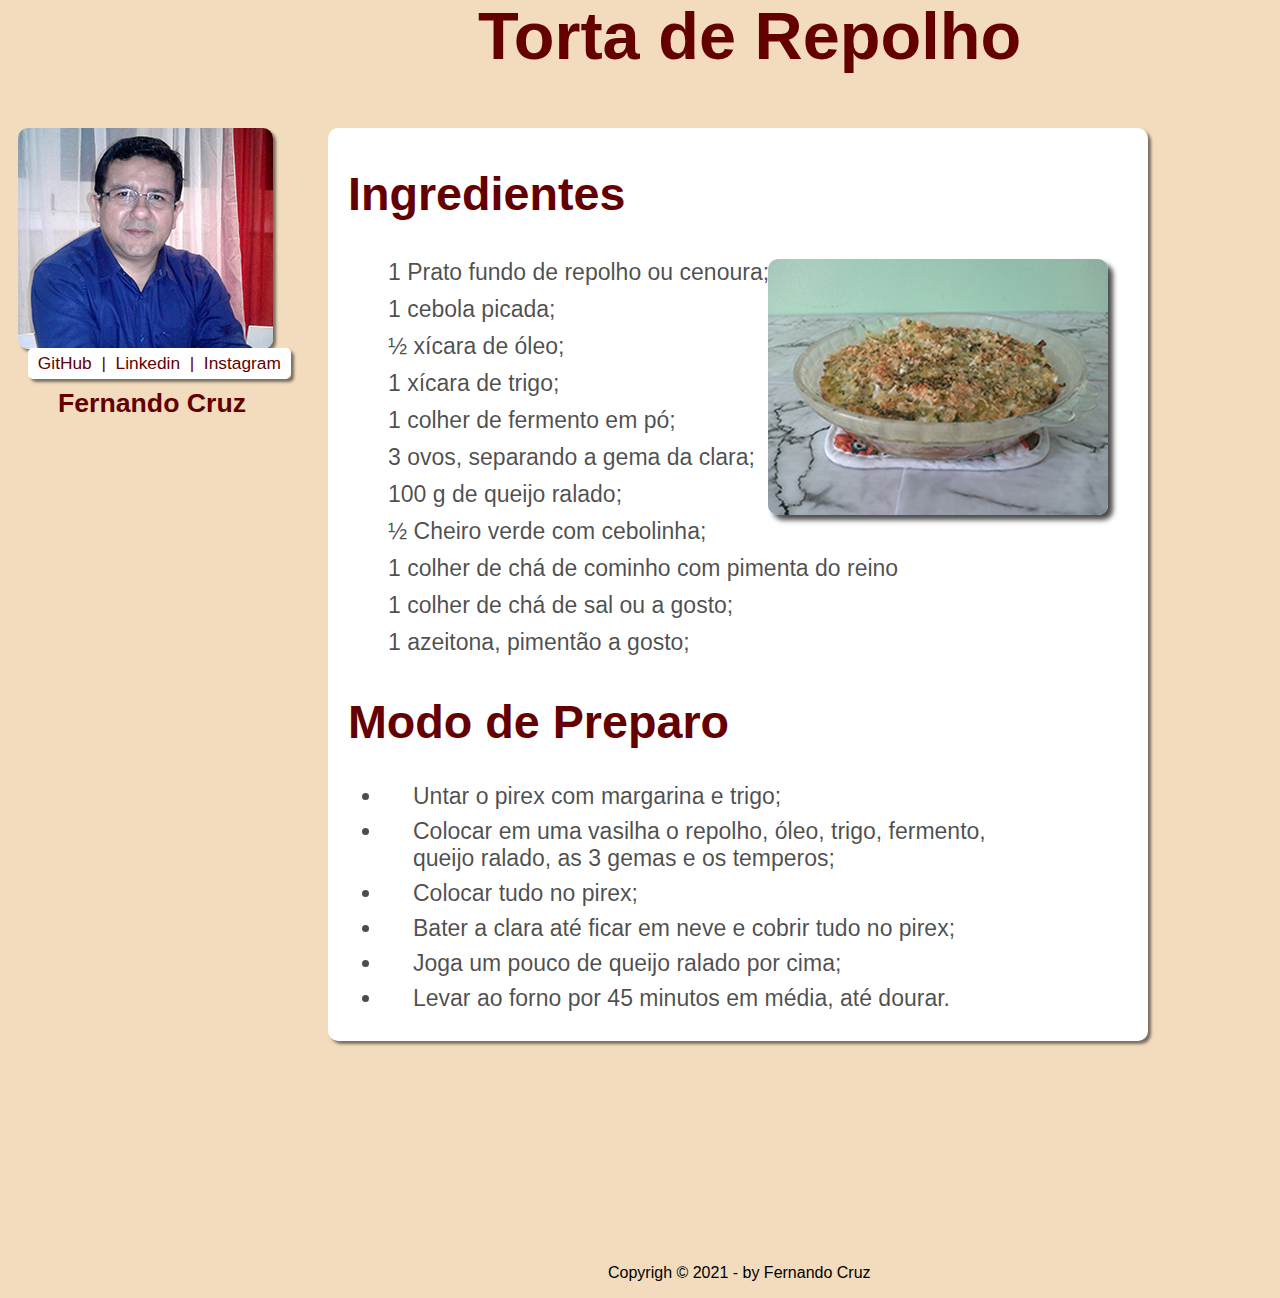
==== index.html @ 3725ded4 "atualizando o html e o css" ====
<!DOCTYPE html>
<html lang="pt-BR">
<head>
    <meta charset="UTF-8">
    <meta http-equiv="X-UA-Compatible" content="IE=edge">
    <meta name="viewport" content="width=device-width, initial-scale=1.0">
    <title>Modelo para receitas</title>
    <link rel="stylesheet" href="estilo.css">
</head>
<body>
    <header id='cabecalho'>
        <h1>Torta de Repolho</h1>
    </header>
    <section id='lado1'>
        <img id='foto01' src="imagens/fernando.jpg" alt="Fernando Cruz">
        <section id=redes-sociais>
            <a href="https://github.com/NandoCruz" target="_blank">&nbsp;GitHub&nbsp;</a> |
            <a href="https://www.linkedin.com/feed/" target="_blank">&nbsp;Linkedin&nbsp;</a> |
            <a href="https://www.instagram.com/fernandocruz2408" target="_blank">&nbsp;Instagram&nbsp;</a>
        </section>
        <h3>Fernando Cruz</h3>
    </section>
    <section id='corpo'>
        <div id='texto01'>
            <h2>Ingredientes</h2>

            <img id='foto02' src="imagens/tortaDeRepolho.jpg" alt="Torta de Repolho">

            <p>1 Prato fundo de repolho ou cenoura;</p>
            <p>1 cebola picada;</p>
            <p>½ xícara de óleo;</p>
            <p>1 xícara de trigo;</p>
            <p>1 colher de fermento em pó;</p>
            <p>3 ovos, separando a gema da clara;</p>
            <p>100 g de queijo ralado;</p>
            <p>½ Cheiro verde com cebolinha;</p>
            <p>1 colher de chá de cominho com pimenta do reino</p>
            <p>1 colher de chá de sal ou a gosto;</p>
            <p>1 azeitona, pimentão a gosto;</p>
        </div>

        <div id='texto02'>
            <h2>Modo de Preparo</h2>

            <ul>
                <li id="preparo">Untar o pirex com margarina e trigo;</li><br>
                <li id="preparo">Colocar em uma vasilha o repolho, óleo, trigo, fermento, queijo ralado, as 3 gemas e os temperos;</li><br>
                <li id="preparo">Colocar tudo no pirex;</li><br>
                <li id="preparo">Bater a clara até ficar em neve e cobrir tudo no pirex;</li><br>
                <li id="preparo">Joga um pouco de queijo ralado por cima;</li><br>
                <li id="preparo">Levar ao forno por 45 minutos em média, até dourar.</li><br>
            </ul>
        </div>
    </section>
    <footer id='rodape'>
        <p>Copyrigh &copy; 2021 - by Fernando Cruz</p>
    </footer>

</body>
</html>
---- estilo.css ----
@charset "UTF-8";
@import url('htps: //fonts.googleapis.com/css? family = Allerta | Cantarell | Titillium + Web');

body{
    font-family: 'Titillium Web', sans-serif;
    background: rgba(230, 186, 123, 0.5);
}

/* Titulo da Receita*/
header#cabecalho h1{
    position: absolute;
    font-size: 50pt;
    color: rgb(100, 0, 0);
    text-align: center;
    margin: -10px 0px 0px 470px ;
}

/* minhas redes sociais */
section#redes-sociais{
    position: absolute;
    background: #ffffff;
    border-radius: 5px;
    font-size: 13pt;
    padding: 5px;
    color: rgb(100, 0, 0);
    box-shadow: 3px 3px 3px rgba(0, 0, 0, 0.5);
    margin: 340px 0px 0px 20px;
}

/* tirando a decoração do texto */
section#redes-sociais a{
    color: rgb(100, 0, 0);
    text-decoration: none;
}

 /* Efeito passando o mouse por cima */
section#redes-sociais a:hover{
    font-weight: bold;
    text-decoration: none;
}

/* minha foto */
section#lado1 img#foto01{
    position: absolute;
    margin: 120px 0px 0px 10px;
    border-radius: 10px;
    box-shadow: 3px 3px 3px rgba(0, 0, 0, 0.5);
}

/* meu nome */
section#lado1 h3{
    position: absolute;
    font-size: 20pt;
    color: rgb(100, 0, 0);
    margin: 380px 0px 0px 50px;
}

/* foto do prato */
div#texto01 img#foto02{
    position: absolute;
    margin: 0px 0px 0px 420px;
    border-radius: 10px;
    box-shadow: 5px 5px 5px rgba(0, 0, 0, 0.7);
}

/* Corpo da Receita */
section#corpo{
    position: absolute;
    background: #ffffff;
    border-radius: 10px;
    width: 800px;
    margin: 120px 0px 0px 320px;
    box-shadow: 3px 3px 3px rgba(0, 0, 0, 0.5);
    color: rgb(100, 0, 0);
    padding-left: 20px;
}

/* Titulos */
section#corpo h2{
    font-size: 35pt;
}

/* Ingredientes */
section#corpo p{
    font-size: 23px;
    margin: 10px;
    padding: 0px 0px 0px 30px;
    color: rgba(0, 0, 0, 0.7);
}

/* Modo de preparo */
section#corpo div#texto02 li{
    font-size: 23px;
    margin: -5px;
    padding: 0px 100px 0px 30px;
    color: rgba(0, 0, 0, 0.7);
}

/* Roda pé */
footer#rodape{
    clear: both;
    position: absolute;
    font-size: 12pt;
    text-align: center;
    margin: 1240px 0px 0px 600px;
}
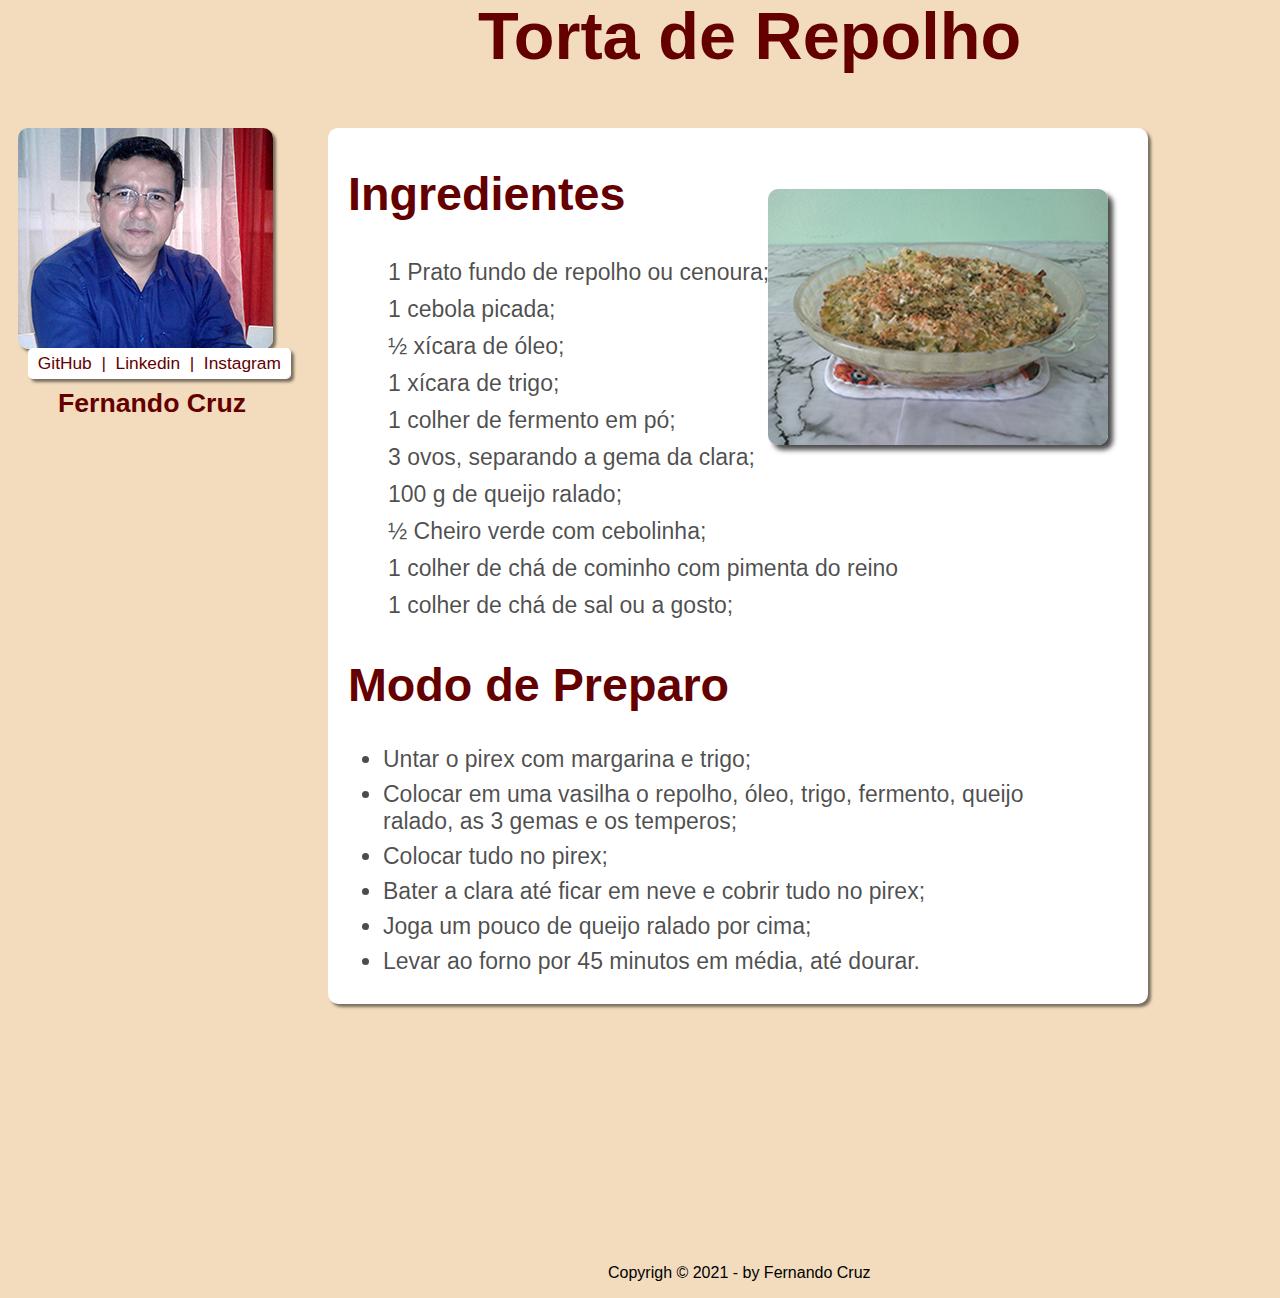
==== commit 36a7147e: "Tirei alguns ingredientes" ====
--- a/index.html
+++ b/index.html
@@ -36,7 +36,7 @@
             <p>½ Cheiro verde com cebolinha;</p>
             <p>1 colher de chá de cominho com pimenta do reino</p>
             <p>1 colher de chá de sal ou a gosto;</p>
-            <p>1 azeitona, pimentão a gosto;</p>
+            
         </div>
 
         <div id='texto02'>
--- a/estilo.css
+++ b/estilo.css
@@ -1,22 +1,24 @@
 @charset "UTF-8";
-@import url('htps: //fonts.googleapis.com/css? family = Allerta | Cantarell | Titillium + Web');
-
-body{
+body {
     font-family: 'Titillium Web', sans-serif;
     background: rgba(230, 186, 123, 0.5);
 }
 
+
 /* Titulo da Receita*/
-header#cabecalho h1{
+
+header#cabecalho h1 {
     position: absolute;
     font-size: 50pt;
     color: rgb(100, 0, 0);
     text-align: center;
-    margin: -10px 0px 0px 470px ;
+    margin: -10px 0px 0px 470px;
 }
 
+
 /* minhas redes sociais */
-section#redes-sociais{
+
+section#redes-sociais {
     position: absolute;
     background: #ffffff;
     border-radius: 5px;
@@ -27,44 +29,56 @@
     margin: 340px 0px 0px 20px;
 }
 
+
 /* tirando a decoração do texto */
-section#redes-sociais a{
+
+section#redes-sociais a {
     color: rgb(100, 0, 0);
     text-decoration: none;
 }
 
- /* Efeito passando o mouse por cima */
-section#redes-sociais a:hover{
+
+/* Efeito passando o mouse por cima */
+
+section#redes-sociais a:hover {
     font-weight: bold;
     text-decoration: none;
 }
 
+
 /* minha foto */
-section#lado1 img#foto01{
+
+section#lado1 img#foto01 {
     position: absolute;
     margin: 120px 0px 0px 10px;
     border-radius: 10px;
     box-shadow: 3px 3px 3px rgba(0, 0, 0, 0.5);
 }
 
+
 /* meu nome */
-section#lado1 h3{
+
+section#lado1 h3 {
     position: absolute;
     font-size: 20pt;
     color: rgb(100, 0, 0);
     margin: 380px 0px 0px 50px;
 }
 
+
 /* foto do prato */
-div#texto01 img#foto02{
+
+div#texto01 img#foto02 {
     position: absolute;
-    margin: 0px 0px 0px 420px;
+    margin: -70px 0px 0px 420px;
     border-radius: 10px;
     box-shadow: 5px 5px 5px rgba(0, 0, 0, 0.7);
 }
 
+
 /* Corpo da Receita */
-section#corpo{
+
+section#corpo {
     position: absolute;
     background: #ffffff;
     border-radius: 10px;
@@ -75,32 +89,40 @@
     padding-left: 20px;
 }
 
+
 /* Titulos */
-section#corpo h2{
+
+section#corpo h2 {
     font-size: 35pt;
 }
 
+
 /* Ingredientes */
-section#corpo p{
+
+section#corpo p {
     font-size: 23px;
     margin: 10px;
     padding: 0px 0px 0px 30px;
     color: rgba(0, 0, 0, 0.7);
 }
 
+
 /* Modo de preparo */
-section#corpo div#texto02 li{
+
+section#corpo div#texto02 li {
     font-size: 23px;
     margin: -5px;
-    padding: 0px 100px 0px 30px;
+    padding: 0px 100px 0px 0px;
     color: rgba(0, 0, 0, 0.7);
 }
 
+
 /* Roda pé */
-footer#rodape{
+
+footer#rodape {
     clear: both;
     position: absolute;
     font-size: 12pt;
     text-align: center;
     margin: 1240px 0px 0px 600px;
-}
+}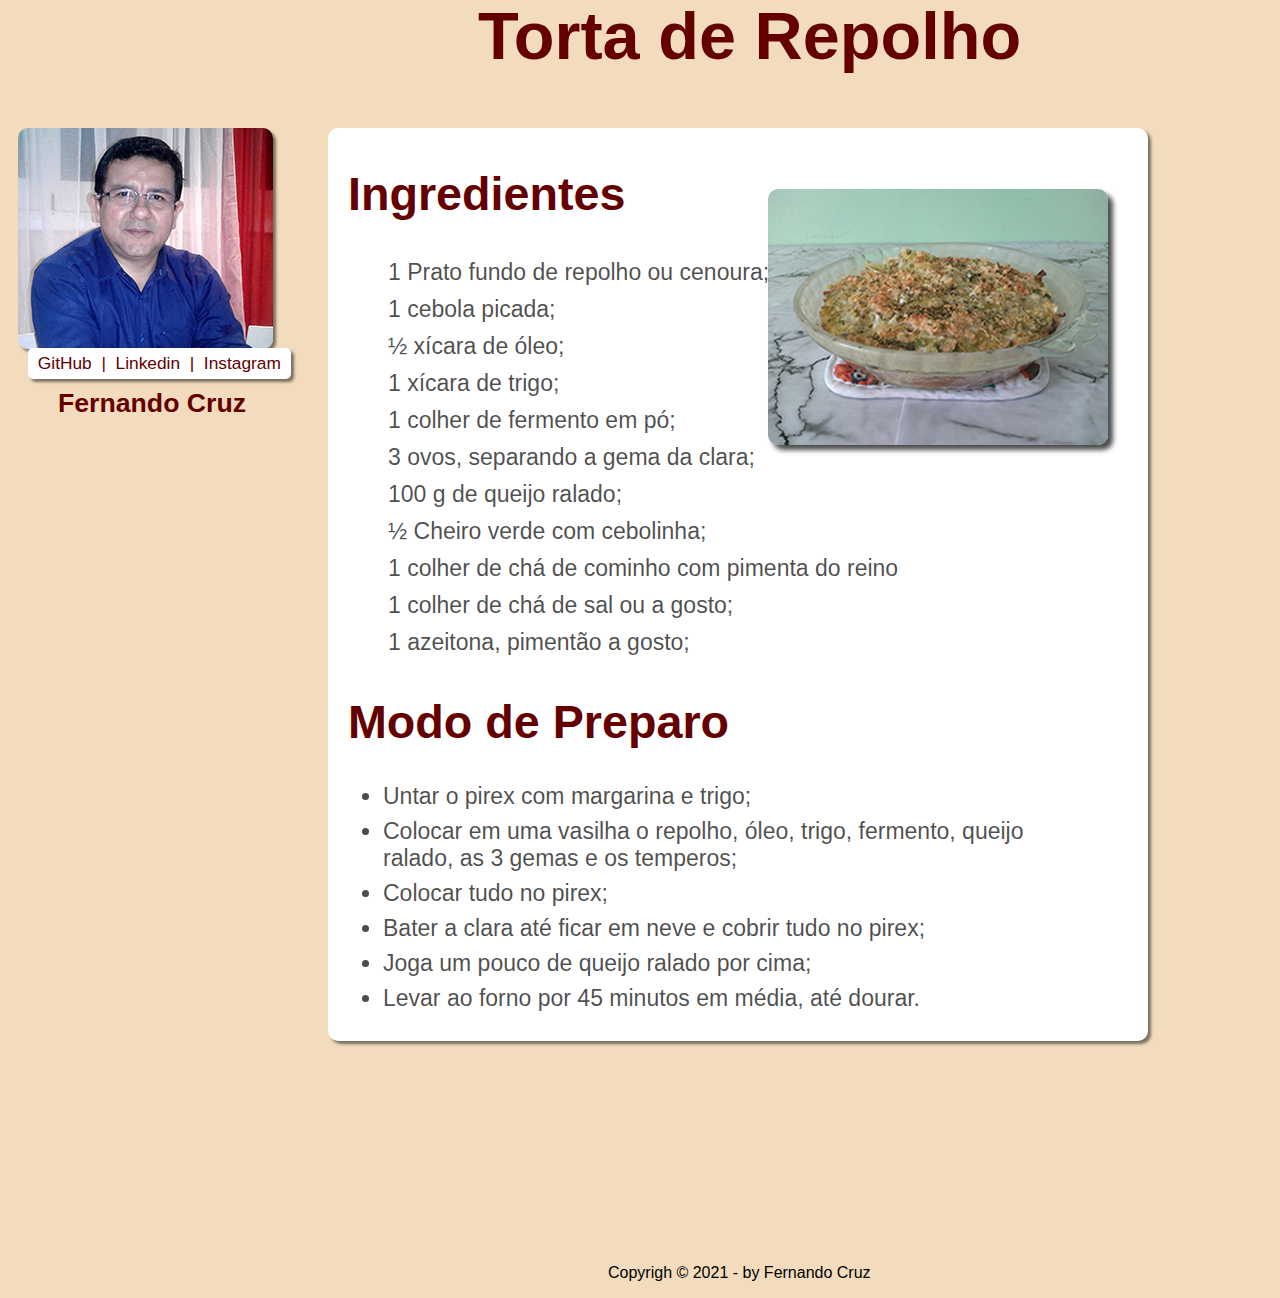
==== commit 90b8beea: "atualizei o index" ====
--- a/index.html
+++ b/index.html
@@ -36,7 +36,7 @@
             <p>½ Cheiro verde com cebolinha;</p>
             <p>1 colher de chá de cominho com pimenta do reino</p>
             <p>1 colher de chá de sal ou a gosto;</p>
-            
+            <p>1 azeitona, pimentão a gosto;</p>
         </div>
 
         <div id='texto02'>
